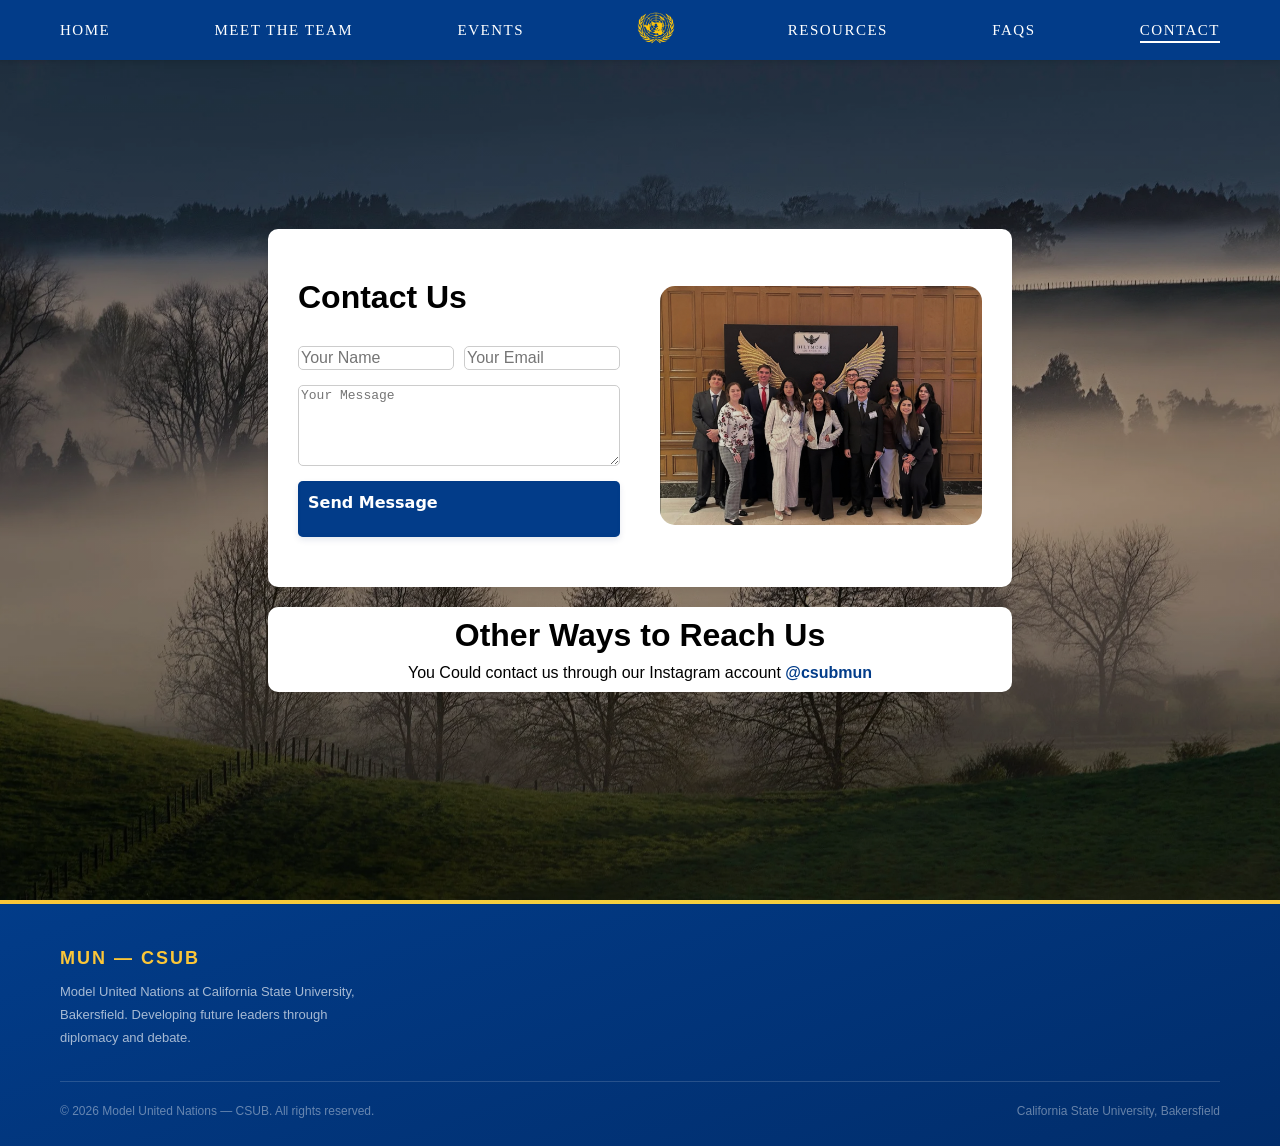
==== pages/contact.html @ 3bba82fd "Initial commit" ====
<!DOCTYPE html>
<html lang="en">
<head>
    <meta charset="UTF-8">
    <meta name="viewport" content="width=device-width, initial-scale=1.0">
    <title>Contact</title>
    <link rel="stylesheet" href="../styles/style.css">
    <link rel="stylesheet" href="../styles/contact.css">

    <link rel="manifest" href="../manifest.json">
    <meta name="theme-color" content="#023C89">
    <meta name="apple-mobile-web-app-capable" content="yes">
    <link rel="apple-touch-icon" href="../images/MUN.png">
</head>
<body style="height: 100vh; margin: 0;">
    <div id="navbar-placeholder"></div>

    <div class="main-container">
        <div class="contact-main-card">
            <div class="contact-card-info">
                <div class="contact-card-header">
                    <h1>Contact Us</h1>
                </div>
                <form class="contact-card-form" method="POST" action="/contact">
                    <div class="contact-card-form">
                        
                        <div class="contact-card-inputs">
                            <input type="text" id="name" name="name" placeholder="Your Name" required>
                            <input type="email" id="email" name="email" placeholder="Your Email" required>
                        </div>  
                        <textarea id="message" name="message" rows="5" placeholder="Your Message" required></textarea>
                        <button type="submit" id="submit-button" class="button-66"><span>Send Message</span></button>
                    </div>
                </form>
            </div>
            <div class="contact-card-image">
                <img id="contact-image" src="../images/frontPage.PNG" alt="Contact Image">
            </div>
        </div>
        <div class="contact-other-card">
            <h1>Other Ways to Reach Us</h1>
            <p>You Could contact us through our Instagram account <a href="https://www.instagram.com/csubmun/">@csubmun</a></p>
        </div>

    </div>
<footer class="footer">
    <div class="footer-content">

        <div class="footer-brand">
            <span class="footer-brand-name">MUN — CSUB</span>
            <p class="footer-brand-desc">
                Model United Nations at California State University, Bakersfield.
                Developing future leaders through diplomacy and debate.
            </p>
        </div>

    </div>
    <div class="footer-bottom">
        <span class="footer-copy">&copy; 2026 Model United Nations — CSUB. All rights reserved.</span>
        <span class="footer-school">California State University, Bakersfield</span>
    </div>
</footer>
<script src="../scripts/pwa.js"></script>
    <script src="../scripts/navbar.js"></script>

</body>
</html>
---- styles/style.css ----
* {
    margin: 0;
    padding: 0;
    box-sizing: border-box;
}

html,
body {
    height: 100%;
}

body {
    font-family: 'Segoe UI', Tahoma, Geneva, Verdana, sans-serif;
    background-color: #f5f5f5;
    display: flex;
    flex-direction: column;
    min-height: 100vh;
}

footer.footer {
    margin-top: auto;
}

/* =====================
   NAVBAR
   ===================== */
.navbar {
    background: linear-gradient(180deg, #023C89 0%, #023C89 100%);
    width: 100%;
    box-shadow: 0 2px 4px rgba(0, 0, 0, 0.1);
    position: sticky;
    top: 0;
    z-index: 1000;
}

.nav-container {
    max-width: 100%;
    margin: 0 auto;
    padding: 0 60px;
    position: relative;
}

.nav-links {
    display: flex;
    justify-content: space-between;
    align-items: center;
    list-style: none;
    padding: 0;
    margin: 0;
    height: 60px;
}

.link {
    color: #ffffff;
    text-decoration: none;
    font-weight: 400;
    font-size: 15px;
    letter-spacing: 1.5px;
    text-transform: uppercase;
    transition: opacity 0.2s ease;
    white-space: nowrap;
    position: relative;
    padding: 20px 0;
    font-family: Verdana;
}

.link:hover {
    opacity: 0.8;
}

.link.active {
    font-weight: 500;
}

.link.active::after {
    content: '';
    position: absolute;
    bottom: 15px;
    left: 0;
    right: 0;
    height: 2px;
    background-color: white;
}

.logo-item {
    margin: 0;
    flex-shrink: 0;
}

.logo-circle {
    width: 55px;
    height: 55px;
    border-radius: 50%;
    background: linear-gradient(135deg, #d4af37 0%, #f4d03f 50%, #c5a028 100%);
    display: flex;
    align-items: center;
    justify-content: center;
    border: 3px solid #d4af37;
    box-shadow: 0 2px 8px rgba(0, 0, 0, 0.3), inset 0 1px 2px rgba(255, 255, 255, 0.3);
    position: relative;
    padding: 5px;
}

.logo-circle svg {
    width: 100%;
    height: 100%;
}

/* =====================
   HAMBURGER BUTTON
   ===================== */
.mobile-menu-btn {
    display: none;
    flex-direction: column;
    justify-content: center;
    align-items: center;
    gap: 6px;
    background: #fbc638;
    border: 2px solid #fbc638;
    border-radius: 8px;
    cursor: pointer;
    padding: 10px 12px;
    position: absolute;
    right: 16px;
    top: 50%;
    transform: translateY(-50%);
    z-index: 1100;
    transition: background 0.2s ease, border-color 0.2s ease;
}

.mobile-menu-btn:hover,
.mobile-menu-btn.active {
    background: #e0b030;
    border-color: #e0b030;
}

.mobile-menu-btn span {
    width: 26px;
    height: 3px;
    background-color: #023C89;
    border-radius: 3px;
    transition: all 0.3s ease;
    display: block;
}

.mobile-menu-btn.active span:nth-child(1) {
    transform: rotate(45deg) translate(6px, 6px);
}

.mobile-menu-btn.active span:nth-child(2) {
    opacity: 0;
    transform: scaleX(0);
}

.mobile-menu-btn.active span:nth-child(3) {
    transform: rotate(-45deg) translate(6px, -6px);
}

.image {
    display: flex;
    align-items: center;
    justify-content: center;
}

.image img {
    width: 55px;
    height: 55px;
    object-fit: contain;
}

/* =====================
   MAIN / BACKGROUND
   ===================== */
.main-content {
    max-width: 1400px;
    margin: auto;
}

.background {
    background-color: #895129;
}

/* =====================
   CONTAINER — shared base
   All pages use .container for their banner/hero
   ===================== */
.container {
    position: relative;
    width: 100%;
    /* Default: shrink to fit content (events page, etc.) */
    height: auto;
    overflow: hidden;
}

/* =====================
   HOME PAGE HERO
   Only full-height when #mainImage is inside
   ===================== */
.container:has(#mainImage) {
    height: calc(100vh - 60px);
}

#mainImage {
    position: absolute;
    inset: 0;
    width: 100%;
    height: 100%;
    object-fit: cover;
    object-position: center top;
    display: block;
}

/* Donate button — top center (home only) */
.hero-btn {
    position: absolute;
    top: 24px;
    left: 50%;
    transform: translateX(-50%);
    display: inline-flex;
    align-items: center;
    gap: 10px;
    padding: 15px 35px;
    background: #023C89;
    color: #fbc638;
    text-decoration: none;
    font-size: 20px;
    font-weight: 600;
    border: 3px solid #fbc638;
    border-radius: 50px;
    overflow: hidden;
    transition: all 0.4s ease;
    z-index: 10;
    white-space: nowrap;
}

.hero-btn::before {
    content: '';
    position: absolute;
    top: 0;
    left: -100%;
    width: 100%;
    height: 100%;
    background: #fbc638;
    transition: left 0.4s ease;
    z-index: -1;
}

.hero-btn:hover::before {
    left: 0;
}

.hero-btn:hover {
    color: #023C89;
    border-color: #023C89;
    transform: translateX(-50%) scale(1.05);
}

.btn-arrow {
    font-size: 24px;
    transition: transform 0.4s ease;
}

.hero-btn:hover .btn-arrow {
    transform: translateX(5px);
}

/* =====================
   OVERLAY TEXT
   Home page: bottom-center
   Other pages: bottom-left (overridden below)
   ===================== */
.text {
    position: absolute;
    bottom: 12%;
    left: 50%;
    transform: translateX(-50%);
    background-color: rgba(0, 0, 0, 0.55);
    color: white;
    padding: 14px 20px;
    font-size: 38px;
    text-align: center;
    white-space: nowrap;
    width: max-content;
    max-width: 88%;
    z-index: 5;
    line-height: 1.3;
}

/* Events / other pages: bottom-left pinned */
.container:not(:has(#mainImage)) .text {
    bottom: 10px;
    left: 10px;
    transform: none;
    background-color: rgba(0, 0, 0, 0.8);
    font-size: 28px;
    padding: 10px 16px;
    white-space: nowrap;
    width: auto;
    max-width: 90%;
}

/* Banner image on non-home pages */
.container:not(:has(#mainImage)) img {
    display: block;
    width: 100%;
    height: 35vh;
    object-fit: cover;
    object-position: center;
}

/* =====================
   EVENTS PAGE
   ===================== */
#upcoming {
    text-align: center;
    font-family: sans-serif;
    margin: 40px 0 30px 0;
    font-size: 2rem;
    color: #333;
}

.lowerContainer {
    padding: 0 20px;
}

.events {
    max-width: 80%;
    margin: 0 auto;
    padding: 20px;
}

.event {
    display: grid;
    grid-template-columns: 10% 30% 1fr;
    gap: 3%;
    padding: 30px 20px;
    border-bottom: 1px solid #e0e0e0;
    align-items: start;
}

.event:last-child {
    border-bottom: none;
}

.event-date {
    text-align: center;
    color: #666;
}

.event-date .month {
    font-size: 0.875rem;
    font-weight: 600;
    text-transform: uppercase;
    letter-spacing: 1px;
    margin-bottom: 5px;
}

.event-date .day {
    font-size: 1.75rem;
    font-weight: 300;
    line-height: 1;
}

.event-image {
    width: 100%;
}

.event-image img {
    width: 100%;
    height: 20vh;
    object-fit: cover;
    border-radius: 4px;
}

.event-details {
    display: flex;
    flex-direction: column;
    gap: 10px;
}

.event-details h3 {
    font-size: 1.25rem;
    font-weight: 600;
    color: #333;
    margin: 0;
}

.event-info {
    font-size: 0.875rem;
    color: #666;
    margin: 0;
    line-height: 1.5;
}

.event-description {
    font-size: 0.9rem;
    color: #666;
    line-height: 1.6;
    margin: 0;
}

.event-link {
    color: #666;
    text-decoration: none;
    font-size: 0.875rem;
    font-weight: 500;
    display: inline-block;
    margin-top: 5px;
}

.event-link:hover {
    color: #023C89;
}

/* =====================
   FOOTER
   ===================== */
.footer {
    background: linear-gradient(160deg, #023C89 0%, #012d6b 100%);
    color: #ffffff;
    padding: 48px 60px 28px;
    position: relative;
    margin-top: auto;
}

.footer::before {
    content: '';
    position: absolute;
    top: 0;
    left: 0;
    right: 0;
    height: 4px;
    background: linear-gradient(90deg, #fbc638, #f4d03f, #fbc638);
}

.footer-content {
    display: flex;
    justify-content: space-between;
    align-items: flex-start;
    flex-wrap: wrap;
    gap: 36px;
    max-width: 1400px;
    margin: 0 auto;
    padding-bottom: 32px;
    border-bottom: 1px solid rgba(255, 255, 255, 0.15);
}

.footer-brand {
    display: flex;
    flex-direction: column;
    gap: 12px;
    max-width: 320px;
}

.footer-brand-name {
    font-size: 18px;
    font-weight: 700;
    letter-spacing: 2px;
    text-transform: uppercase;
    color: #fbc638;
}

.footer-brand-desc {
    font-size: 13px;
    color: rgba(255, 255, 255, 0.65);
    line-height: 1.75;
}

.footer-links-group {
    display: flex;
    flex-direction: column;
    gap: 10px;
}

.footer-links-title {
    font-size: 11px;
    font-weight: 700;
    letter-spacing: 2px;
    text-transform: uppercase;
    color: #fbc638;
    margin-bottom: 6px;
}

.footer-links-group a {
    color: rgba(255, 255, 255, 0.7);
    text-decoration: none;
    font-size: 14px;
    transition: color 0.2s ease, padding-left 0.2s ease;
    display: inline-block;
}

.footer-links-group a:hover {
    color: #ffffff;
    padding-left: 4px;
}

.footer-bottom {
    max-width: 1400px;
    margin: 0 auto;
    padding-top: 22px;
    display: flex;
    justify-content: space-between;
    align-items: center;
    flex-wrap: wrap;
    gap: 8px;
}

.footer-copy,
.footer-school {
    font-size: 12px;
    color: rgba(255, 255, 255, 0.4);
}

/* =====================
   OTHER PAGE HERO
   ===================== */
.hero {
    text-align: center;
    padding: 60px 20px;
    background: white;
    border-radius: 8px;
    box-shadow: 0 2px 8px rgba(0, 0, 0, 0.1);
}

.hero h1 {
    color: #0d3d7a;
    font-size: 2.5rem;
    margin-bottom: 20px;
}

.hero p {
    color: #555;
    font-size: 1.2rem;
}

/* =====================
   TABLET (≤1024px)
   ===================== */
@media (max-width: 1024px) {
    .nav-container {
        padding: 0 30px;
    }

    .link {
        font-size: 11px;
        letter-spacing: 1.2px;
    }

    .text {
        font-size: 28px;
    }

    .hero-btn {
        font-size: 17px;
        padding: 13px 28px;
    }

    .footer {
        padding: 40px 40px 24px;
    }

    .events {
        max-width: 95%;
    }
}

/* =====================
   MOBILE (≤768px)
   ===================== */
@media (max-width: 768px) {
    .mobile-menu-btn {
        display: flex;
    }

    .nav-container {
        padding: 0 16px;
    }

    .nav-links {
        position: absolute;
        top: 100%;
        left: 0;
        right: 0;
        background: linear-gradient(180deg, #1a4d8f 0%, #0d3d7a 100%);
        flex-direction: column;
        justify-content: flex-start;
        gap: 0;
        padding: 0;
        height: 0;
        max-height: 0;
        overflow: hidden;
        transition: max-height 0.3s ease;
        box-shadow: 0 4px 8px rgba(0, 0, 0, 0.2);
    }

    .nav-links.active {
        max-height: 700px;
        height: auto;
        padding: 20px 0;
    }

    .nav-links li {
        width: 100%;
        text-align: center;
        padding: 15px 0;
        border-bottom: 1px solid rgba(255, 255, 255, 0.1);
    }

    .logo-item {
        margin: 20px 0;
        /* order: -1; */
        border-bottom: none;
    }

    .link {
        display: block;
        padding: 15px 20px;
    }

    .link.active::after {
        display: none;
    }

    /* Home hero */
    .hero-btn {
        top: 16px;
        font-size: 14px;
        padding: 10px 22px;
        gap: 7px;
        border-width: 2px;
    }

    .btn-arrow {
        font-size: 18px;
    }

    .text {
        font-size: 18px;
        padding: 8px 12px;
        white-space: normal;
        width: 78%;
        max-width: 78%;
        bottom: 10%;
        line-height: 1.4;
    }

    /* Non-home banner text */
    .container:not(:has(#mainImage)) .text {
        font-size: 18px;
        bottom: 8px;
        left: 8px;
    }

    /* Non-home banner image height */
    .container:not(:has(#mainImage)) img {
        height: 25vh;
    }

    /* Events list — single column */
    .events {
        max-width: 100%;
        padding: 10px 16px;
    }

    .event {
        display: flex;
        flex-direction: column;
        gap: 14px;
        padding: 20px 0;
    }

    .event-date {
        display: flex;
        flex-direction: row;
        align-items: center;
        gap: 10px;
    }

    .event-date .month {
        font-size: 1rem;
        margin-bottom: 0;
    }

    .event-date .day {
        font-size: 1.5rem;
    }

    .event-image img {
        height: 180px;
    }

    .event-details h3 {
        font-size: 1.1rem;
    }

    .event-info {
        font-size: 0.85rem;
    }

    .event-description {
        font-size: 0.85rem;
    }

    /* Footer */
    .footer {
        padding: 36px 24px 20px;
    }

    .footer-content {
        flex-direction: column;
        gap: 24px;
    }

    .footer-brand {
        max-width: 100%;
    }

    .footer-bottom {
        flex-direction: column;
        align-items: center;
        text-align: center;
        gap: 6px;
    }
}

/* =====================
   SMALL MOBILE (≤480px)
   ===================== */
@media (max-width: 480px) {
    .link {
        font-size: 10px;
        letter-spacing: 1px;
    }

    .logo-circle {
        width: 50px;
        height: 50px;
    }

    .hero-btn {
        top: 12px;
        font-size: 13px;
        padding: 9px 18px;
    }

    .text {
        font-size: 15px;
        padding: 6px 10px;
        width: 82%;
        max-width: 82%;
        bottom: 8%;
    }

    .container:not(:has(#mainImage)) .text {
        font-size: 15px;
    }

    .container:not(:has(#mainImage)) img {
        height: 20vh;
    }

    .event-image img {
        height: 150px;
    }

    .footer {
        padding: 28px 16px 16px;
    }

    .hero {
        padding: 40px 15px;
    }
}
---- styles/contact.css ----
body {
    background-image: linear-gradient(rgba(0, 0, 0, 0.35), rgba(0, 0, 0, 0.35)), url("../images/mist.webp");
    background-size: cover;
    background-position: center;
    background-repeat: no-repeat;
    /* REMOVED height: 100vh — was trapping content and blocking scroll */
    min-height: 100vh;
    overflow-y: auto;
}

.main-container {
    width: 100%;
    /* REMOVED height: 100% — was inheriting the locked 100vh */
    min-height: calc(100vh - 60px);
    /* 60px = navbar height */
    display: flex;
    justify-content: center;
    align-items: center;
    flex-direction: column;
    padding: 40px 20px;
}

.contact-main-card {
    width: 60%;
    padding: 50px;
    box-shadow: 0 4px 8px rgba(0, 0, 0, 0.1);
    border-radius: 10px;
    background-color: #ffffff;
    display: flex;
    flex-direction: row;
    gap: 40px;
    justify-content: center;
    align-items: center;
}

.contact-card-image,
.contact-card-info {
    flex: 0 0 50%;
}

.contact-card-info {
    display: flex;
    flex-direction: column;
    gap: 10px;
    height: 100%;
}

.contact-card-header {
    flex: 1;
    font-size: 1em;
    font-weight: bold;
    margin-bottom: 20px;
}

.contact-card-form {
    flex: 4;
    display: flex;
    flex-direction: column;
    gap: 15px;
    flex-grow: 1;
}

/* TEXT ENTRIES */
.contact-card-inputs {
    display: flex;
    flex-direction: row;
    gap: 10px;
}

.contact-card-form input[type="text"] {
    padding: 2px;
    border: 1px solid #ccc;
    border-radius: 5px;
    font-size: 1em;
    width: 50%;
}

.contact-card-form input[type="email"] {
    padding: 2px;
    border: 1px solid #ccc;
    border-radius: 5px;
    font-size: 1em;
    width: 50%;
}

.contact-card-form textarea {
    width: 100%;
    padding: 2px;
    border: 1px solid #ccc;
    border-radius: 5px;
    font-size: 1em;
    resize: vertical;
}

.contact-card-form button {
    padding: 10px;
    border: none;
    border-radius: 5px;
    background-color: #023c89;
    color: white;
    font-size: 1em;
    cursor: pointer;
    transition: background-color 0.3s ease;
}

#contact-image {
    width: 100%;
    height: auto;
    border-radius: 15px;
    object-fit: cover;
}

/* Send button */
.button-66 {
    background-color: #023c89;
    border-radius: 4px;
    border: 0;
    box-shadow: rgba(1, 60, 136, .5) 0 -1px 3px 0 inset, rgba(0, 44, 97, .1) 0 3px 6px 0;
    box-sizing: border-box;
    color: #fff;
    cursor: pointer;
    display: inherit;
    font-family: "Space Grotesk", -apple-system, system-ui, "Segoe UI", Roboto, Helvetica, Arial, sans-serif;
    font-size: 18px;
    font-weight: 700;
    line-height: 24px;
    margin: 0;
    min-height: 56px;
    min-width: 120px;
    padding: 16px 20px;
    position: relative;
    text-align: center;
    user-select: none;
    -webkit-user-select: none;
    touch-action: manipulation;
    vertical-align: baseline;
    transition: all .2s cubic-bezier(.22, .61, .36, 1);
}

.button-66:hover {
    background-color: #FFC60B;
    transform: translateY(-2px);
}

@media (min-width: 768px) {
    .button-66 {
        padding: 16px 44px;
        min-width: 150px;
    }
}

.contact-other-card {
    margin-top: 20px;
    text-align: center;
    background-color: #ffffff;
    width: 60%;
    border-radius: 10px;
    padding: 10px;
    margin-bottom: 40px;
}

.contact-other-card a {
    color: #023c89;
    text-decoration: none;
    font-weight: bold;
}

.contact-other-card a:hover {
    text-decoration: underline;
}

.contact-other-card p {
    margin-top: 10px;
}

/* =====================
   MOBILE
   ===================== */
@media (max-width: 768px) {
    .main-container {
        padding: 24px 16px;
        min-height: unset;
        /* let content determine height on mobile */
        justify-content: flex-start;
    }

    .contact-card-image {
        display: none;
    }

    .contact-card-info {
        flex: 1 1 100%;
    }

    .contact-main-card {
        width: 95%;
        padding: 24px 20px;
    }

    .contact-other-card {
        width: 95%;
        margin-bottom: 24px;
    }

    .contact-card-inputs {
        flex-direction: column;
    }

    .contact-card-form input[type="text"],
    .contact-card-form input[type="email"] {
        width: 100%;
    }
}

@media (max-width: 480px) {
    .contact-main-card {
        padding: 20px 16px;
    }

    .button-66 {
        font-size: 16px;
        min-height: 48px;
        padding: 12px 20px;
    }
}
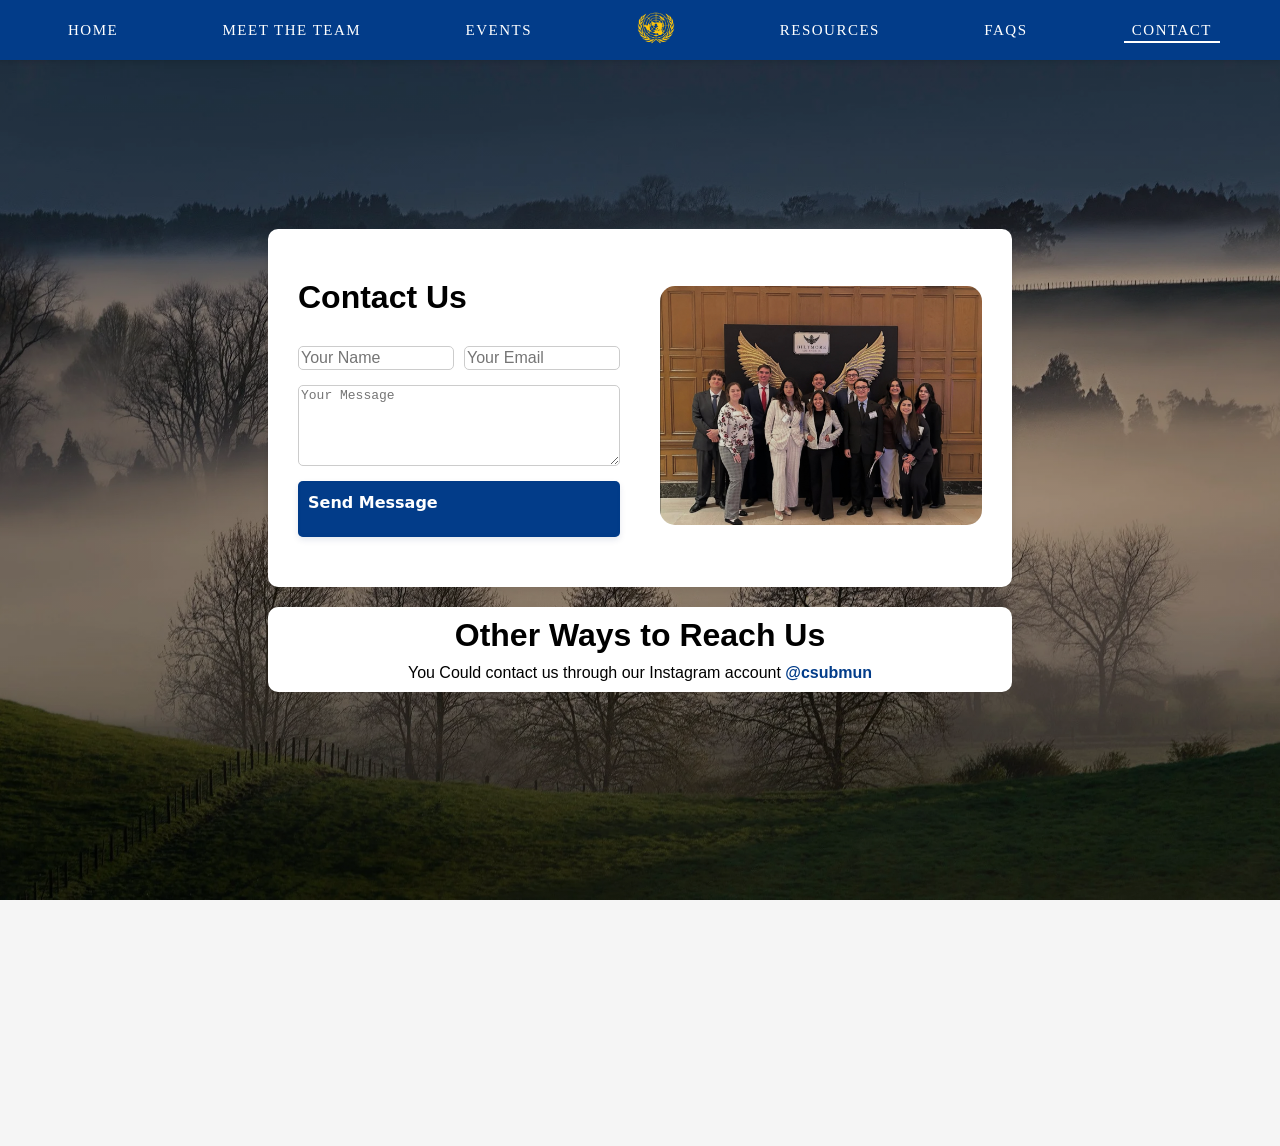
==== commit 5fccc67c: "yes confirm" ====
--- a/pages/contact.html
+++ b/pages/contact.html
@@ -12,7 +12,7 @@
     <meta name="apple-mobile-web-app-capable" content="yes">
     <link rel="apple-touch-icon" href="../images/MUN.png">
 </head>
-<body style="height: 100vh; margin: 0;">
+<body>
     <div id="navbar-placeholder"></div>
 
     <div class="main-container">
--- a/styles/style.css
+++ b/styles/style.css
@@ -9,16 +9,25 @@
     height: 100%;
 }
 
+html {
+    overflow-x: hidden;
+}
+
 body {
     font-family: 'Segoe UI', Tahoma, Geneva, Verdana, sans-serif;
     background-color: #f5f5f5;
     display: flex;
     flex-direction: column;
     min-height: 100vh;
+    overflow-x: hidden;
 }
 
 footer.footer {
     margin-top: auto;
+}
+
+body.home-page footer.footer {
+    margin-top: 0;
 }
 
 /* =====================
@@ -38,6 +47,9 @@
     margin: 0 auto;
     padding: 0 60px;
     position: relative;
+    min-height: 60px;
+    display: flex;
+    align-items: center;
 }
 
 .nav-links {
@@ -48,6 +60,8 @@
     padding: 0;
     margin: 0;
     height: 60px;
+    min-height: 0;
+    width: 100%;
 }
 
 .link {
@@ -60,8 +74,9 @@
     transition: opacity 0.2s ease;
     white-space: nowrap;
     position: relative;
-    padding: 20px 0;
+    padding: 20px 8px;
     font-family: Verdana;
+    text-align: center;
 }
 
 .link:hover {
@@ -197,7 +212,18 @@
    Only full-height when #mainImage is inside
    ===================== */
 .container:has(#mainImage) {
-    height: calc(100vh - 60px);
+    height: calc(100dvh - 60px);
+    min-height: 460px;
+}
+
+.mobile-menu-btn:focus-visible,
+.link:focus-visible {
+    outline: 2px solid #fbc638;
+    outline-offset: 2px;
+}
+
+.mobile-brand {
+    display: none;
 }
 
 #mainImage {
@@ -538,12 +564,13 @@
    ===================== */
 @media (max-width: 1024px) {
     .nav-container {
-        padding: 0 30px;
+        padding: 0 22px;
     }
 
     .link {
         font-size: 11px;
-        letter-spacing: 1.2px;
+        letter-spacing: 1px;
+        padding: 20px 6px;
     }
 
     .text {
@@ -574,6 +601,23 @@
 
     .nav-container {
         padding: 0 16px;
+        justify-content: flex-end;
+    }
+
+    .mobile-brand {
+        display: inline-flex;
+        align-items: center;
+        position: absolute;
+        left: 16px;
+        top: 50%;
+        transform: translateY(-50%);
+        z-index: 1100;
+    }
+
+    .mobile-brand img {
+        width: 34px;
+        height: 34px;
+        object-fit: contain;
     }
 
     .nav-links {
@@ -587,34 +631,38 @@
         gap: 0;
         padding: 0;
         height: 0;
+        min-height: 0;
         max-height: 0;
         overflow: hidden;
         transition: max-height 0.3s ease;
         box-shadow: 0 4px 8px rgba(0, 0, 0, 0.2);
+        width: 100%;
     }
 
     .nav-links.active {
-        max-height: 700px;
+        max-height: calc(100dvh - 60px);
         height: auto;
-        padding: 20px 0;
+        padding: 8px 0 20px;
+        overflow-y: auto;
     }
 
     .nav-links li {
         width: 100%;
         text-align: center;
-        padding: 15px 0;
+        padding: 0;
         border-bottom: 1px solid rgba(255, 255, 255, 0.1);
     }
 
     .logo-item {
-        margin: 20px 0;
-        /* order: -1; */
-        border-bottom: none;
+        display: none;
     }
 
     .link {
         display: block;
-        padding: 15px 20px;
+        width: 100%;
+        padding: 16px 20px;
+        font-size: 14px;
+        letter-spacing: 1.2px;
     }
 
     .link.active::after {
@@ -628,6 +676,30 @@
         padding: 10px 22px;
         gap: 7px;
         border-width: 2px;
+        max-width: calc(100% - 24px);
+    }
+
+    /* Home: show full image on mobile without cropping */
+    .background {
+        background-color: #023C89;
+    }
+
+    body.home-page {
+        background-color: #023C89;
+    }
+
+    .container:has(#mainImage) {
+        height: auto;
+        min-height: 0;
+        background-color: #023C89;
+    }
+
+    #mainImage {
+        position: static;
+        width: 100%;
+        height: auto;
+        object-fit: contain;
+        object-position: top center;
     }
 
     .btn-arrow {
@@ -728,8 +800,8 @@
    ===================== */
 @media (max-width: 480px) {
     .link {
-        font-size: 10px;
-        letter-spacing: 1px;
+        font-size: 13px;
+        letter-spacing: 0.9px;
     }
 
     .logo-circle {
@@ -740,14 +812,14 @@
     .hero-btn {
         top: 12px;
         font-size: 13px;
-        padding: 9px 18px;
+        padding: 9px 16px;
     }
 
     .text {
         font-size: 15px;
         padding: 6px 10px;
-        width: 82%;
-        max-width: 82%;
+        width: calc(100% - 24px);
+        max-width: calc(100% - 24px);
         bottom: 8%;
     }
 
@@ -770,4 +842,4 @@
     .hero {
         padding: 40px 15px;
     }
-}+}
